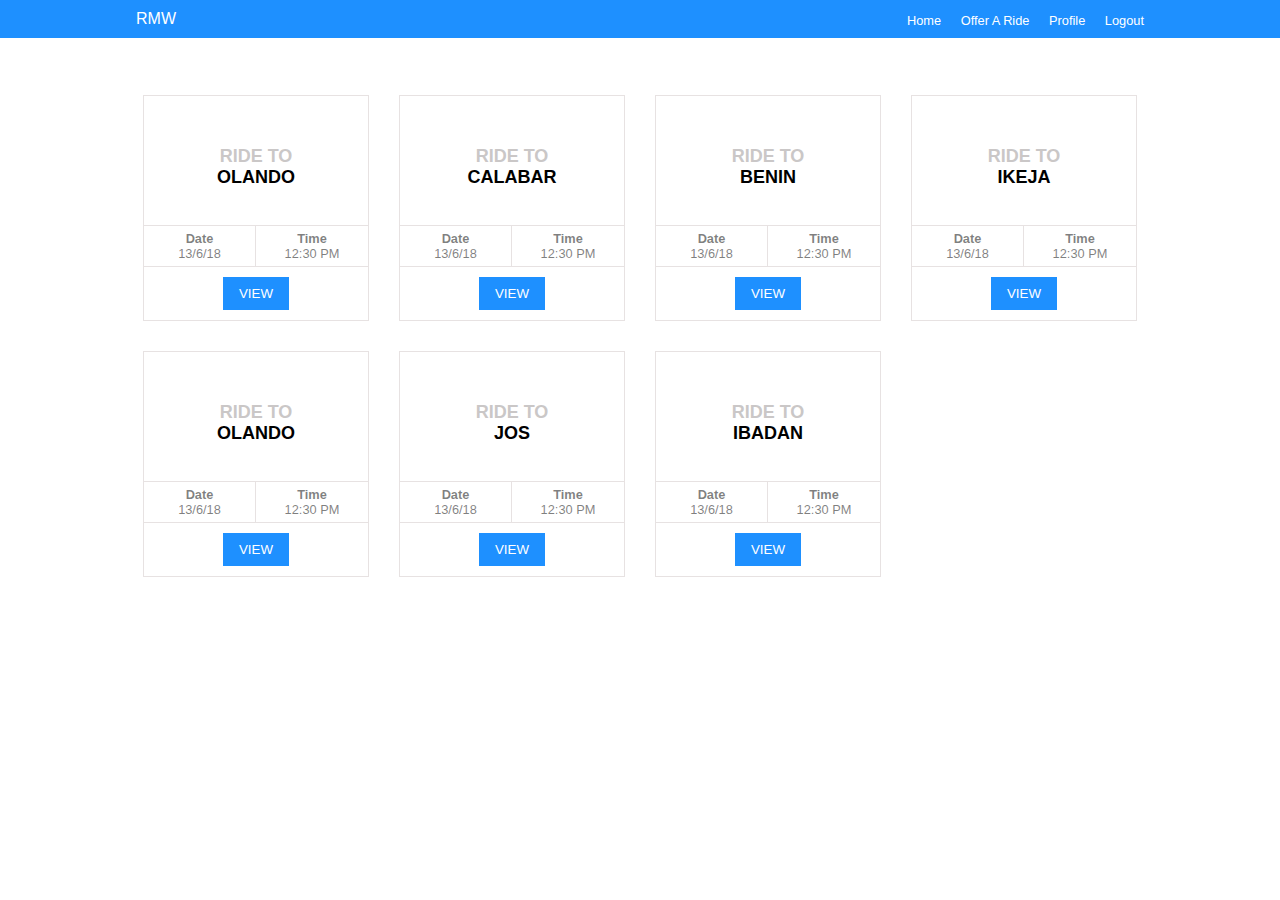
==== UI/home.html @ 4ae58b9e "all rides' page view and detail view works, users can make a request to join a ride" ====
<!DOCTYPE html>
<html lang="en">
<head>
    <meta charset="UTF-8">
    <meta name="viewport" content="width=device-width, initial-scale=1.0">
    <meta http-equiv="X-UA-Compatible" content="ie=edge">
    <title>Ride My Way | Home</title>
    <meta name="viewport" content="width=device-width, initial-scale=1">
    <link rel="stylesheet" type="text/css" media="screen" href="./css/style.css" />
</head>
<body>

    <div class="modal" id="detail-modal">
        <div class="modal-content animate">
            <div class="tile">
                <div class="tile-heading center-text">
                    <h4>RIDE TO <span>OLANDO</span></h4>
                    <p class="smaller"><strong>from: </strong><span>5, Main str. ketu</span></p>
                    <span class="message smaller"></span>
                </div>

                <div class="tile-body">
                    <div class="row">
                        <div class="co-xl-6 co-lg-6 co-md-6 co-sm-6 co-xs-6 center-text border">
                            <p class="data-heading small">Date</p>
                            <p class="small date">13/6/18</p>
                        </div>
                        <div class="co-xl-6 co-lg-6 co-md-6 co-sm-6 co-xs-6 center-text">
                            <p class="data-heading small">Time</p>
                            <p class="small time">12:30 PM</p>
                        </div>
                    </div>
                </div>

                <div class="tile-body not-first center-text">
                    <p class="data-heading small">Driver</p>
                    <p class="small driver">Philip Newman</p>
                </div>

                <div class="tile-footer center-text">
                    <button class="button button-blue close">CLOSE</button>
                    <button class="button button-white join">JOIN</button>
                </div>
            </div>
        </div>
    </div>
    
    <nav class="navigation">
        <div class="navbar">
            <ul class="nav-items nav-left">
                <li class="nav-item"> <a href="./index.html">RMW</a> </li>
            </ul>
            <ul class="nav-items nav-right">
                <li class="nav-item"> <a href="./home.html">Home</a> </li>
                <li class="nav-item"> <a href="./offer_ride.html">Offer A Ride</a> </li>
                <li class="nav-item"> <a href="./profile.html">Profile</a> </li>
                <li class="nav-item"> <a href="./index.html">Logout</a> </li>
            </ul>
        </div>
    </nav>


    <main class="wrapper dropdown">
        <div class="row">

            <div class="co-xl-3 co-lg-3 co-md-4 co-sm-6">
                <div class="tile">
                    <div class="tile-heading center-text">
                        <h4>RIDE TO <br><span>OLANDO</span></h4>
                    </div>

                    <div class="tile-body">
                        <div class="row">
                            <div class="co-xl-6 co-lg-6 co-md-6 co-sm-6 co-xs-6 center-text border">
                                <p class="data-heading small">Date</p>
                                <p class="small">13/6/18</p>
                            </div>
                            <div class="co-xl-6 co-lg-6 co-md-6 co-sm-6 co-xs-6 center-text">
                                <p class="data-heading small">Time</p>
                                <p class="small">12:30 PM</p>
                            </div>
                        </div>
                    </div>

                    <div class="tile-footer center-text">
                        <button data-ride-info='{"driver":"John", "destination": "OLANDO", "date":"13/6/18", "time":"12:31 PM", "from":"5, Main str. ketu"}' class="button button-blue view">VIEW</button>
                    </div>
                </div>
            </div>

            <div class="co-xl-3 co-lg-3 co-md-4 co-sm-6">
                <div class="tile">
                    <div class="tile-heading center-text">
                        <h4>RIDE TO <br><span>CALABAR</span></h4>
                    </div>

                    <div class="tile-body">
                        <div class="row">
                            <div class="co-xl-6 co-lg-6 co-md-6 co-sm-6 co-xs-6 center-text border">
                                <p class="data-heading small">Date</p>
                                <p class="small">13/6/18</p>
                            </div>
                            <div class="co-xl-6 co-lg-6 co-md-6 co-sm-6 co-xs-6 center-text">
                                <p class="data-heading small">Time</p>
                                <p class="small">12:30 PM</p>
                            </div>
                        </div>
                    </div>

                    <div class="tile-footer center-text">
                        <button data-ride-info='{"driver":"Apkorsu", "destination": "CALABAR", "date":"13/6/18", "time":"12:31 PM", "from":"12, Main Str. Boystown"}' class="button button-blue view">VIEW</button>
                    </div>
                </div>
            </div>

            <div class="co-xl-3 co-lg-3 co-md-4 co-sm-6">
                <div class="tile">
                    <div class="tile-heading center-text">
                        <h4>RIDE TO <br><span>BENIN</span></h4>
                    </div>

                    <div class="tile-body">
                        <div class="row">
                            <div class="co-xl-6 co-lg-6 co-md-6 co-sm-6 co-xs-6 center-text border">
                                <p class="data-heading small">Date</p>
                                <p class="small">13/6/18</p>
                            </div>
                            <div class="co-xl-6 co-lg-6 co-md-6 co-sm-6 co-xs-6 center-text">
                                <p class="data-heading small">Time</p>
                                <p class="small">12:30 PM</p>
                            </div>
                        </div>
                    </div>

                    <div class="tile-footer center-text">
                        <button data-ride-info='{"driver":"Uyosia", "destination": "BENIN", "date":"13/6/18", "time":"12:31 PM", "from":"12, Main Str. Boystown"}' class="button button-blue view">VIEW</button>
                    </div>
                </div>
            </div>

            <div class="co-xl-3 co-lg-3 co-md-4 co-sm-6">
                <div class="tile">
                    <div class="tile-heading center-text">
                        <h4>RIDE TO <br><span>IKEJA</span></h4>
                    </div>

                    <div class="tile-body">
                        <div class="row">
                            <div class="co-xl-6 co-lg-6 co-md-6 co-sm-6 co-xs-6 center-text border">
                                <p class="data-heading small">Date</p>
                                <p class="small">13/6/18</p>
                            </div>
                            <div class="co-xl-6 co-lg-6 co-md-6 co-sm-6 co-xs-6 center-text">
                                <p class="data-heading small">Time</p>
                                <p class="small">12:30 PM</p>
                            </div>
                        </div>
                    </div>

                    <div class="tile-footer center-text">
                        <button data-ride-info='{"driver":"Dowins", "destination": "IKEJA", "date":"13/6/18", "time":"12:31 PM", "from":"34, Island str. Yaba"}' class="button button-blue view">VIEW</button>
                    </div>
                </div>
            </div>

            <div class="co-xl-3 co-lg-3 co-md-4 co-sm-6">
                <div class="tile">
                    <div class="tile-heading center-text">
                        <h4>RIDE TO <br><span>OLANDO</span></h4>
                    </div>

                    <div class="tile-body">
                        <div class="row">
                            <div class="co-xl-6 co-lg-6 co-md-6 co-sm-6 co-xs-6 center-text border">
                                <p class="data-heading small">Date</p>
                                <p class="small">13/6/18</p>
                            </div>
                            <div class="co-xl-6 co-lg-6 co-md-6 co-sm-6 co-xs-6 center-text">
                                <p class="data-heading small">Time</p>
                                <p class="small">12:30 PM</p>
                            </div>
                        </div>
                    </div>

                    <div class="tile-footer center-text">
                        <button data-ride-info='{"driver":"Philip", "destination": "Olando", "date":"13/6/18", "time":"12:31 PM", "from":"12, Main Str. Boystown"}' class="button button-blue view">VIEW</button>
                    </div>
                </div>
            </div>

            <div class="co-xl-3 co-lg-3 co-md-4 co-sm-6">
                <div class="tile">
                    <div class="tile-heading center-text">
                        <h4>RIDE TO <br><span>JOS</span></h4>
                    </div>

                    <div class="tile-body">
                        <div class="row">
                            <div class="co-xl-6 co-lg-6 co-md-6 co-sm-6 co-xs-6 center-text border">
                                <p class="data-heading small">Date</p>
                                <p class="small">13/6/18</p>
                            </div>
                            <div class="co-xl-6 co-lg-6 co-md-6 co-sm-6 co-xs-6 center-text">
                                <p class="data-heading small">Time</p>
                                <p class="small">12:30 PM</p>
                            </div>
                        </div>
                    </div>

                    <div class="tile-footer center-text">
                        <button data-ride-info='{"driver":"Haruna", "destination": "JOS", "date":"13/6/18", "time":"12:31 PM", "from":"12, Main Str. Boystown"}' class="button button-blue view">VIEW</button>
                    </div>
                </div>
            </div>

            <div class="co-xl-3 co-lg-3 co-md-4 co-sm-6">
                <div class="tile">
                    <div class="tile-heading center-text">
                        <h4>RIDE TO <br><span>IBADAN</span></h4>
                    </div>

                    <div class="tile-body">
                        <div class="row">
                            <div class="co-xl-6 co-lg-6 co-md-6 co-sm-6 co-xs-6 center-text border">
                                <p class="data-heading small">Date</p>
                                <p class="small">13/6/18</p>
                            </div>
                            <div class="co-xl-6 co-lg-6 co-md-6 co-sm-6 co-xs-6 center-text">
                                <p class="data-heading small">Time</p>
                                <p class="small">12:30 PM</p>
                            </div>
                        </div>
                    </div>

                    <div class="tile-footer center-text">
                        <button data-ride-info='{"driver":"Segun", "destination": "IBADAN", "date":"13/6/18", "time":"12:31 PM", "from":"12, Main Str. Boystown"}' class="button button-blue view">VIEW</button>
                    </div>
                </div>
            </div>

        </div>
    </main>

    <script src="./js/jquery.min.js"></script>  
    <script src="./js/main.js"></script>    
</body>
</html>
---- UI/css/style.css ----
p, ul, li, div {
    margin: 0;
    padding: 0;
}
body {
    margin: 0;
    padding: 0;
    font-family: 'Segoe UI', Tahoma, Geneva, Verdana, sans-serif;
    overflow-x: hidden;
}

/****MY CSS GRID****/
* {
    box-sizing: border-box;
}
.dropdown {
    padding-top: 80px;
}
.wrapper {
    width: 80%;
    margin-left: auto;
    margin-right: auto;
}

/*FOR ALL COLUMNS***/

[class*="co-"] {
    float: left;
    padding: 15px;
}

.row::after {
    content: "";
    clear: both;
    display: table;
}

/* For mobile phones: */
[class*="co-"] {
    width: 100%;
}


/* Extra small devices (phones, 600px and down) */
@media only screen and (max-width: 600px) {
    .co-xs-1 {width: 8.33%;}
    .co-xs-2 {width: 16.66%;}
    .co-xs-3 {width: 25%;}
    .co-xs-4 {width: 33.33%;}
    .co-xs-5 {width: 41.66%;}
    .co-xs-6 {width: 50%;}
    .co-xs-7 {width: 58.33%;}
    .co-xs-8 {width: 66.66%;}
    .co-xs-9 {width: 75%;}
    .co-xs-10 {width: 83.33%;}
    .co-xs-11 {width: 91.66%;}
    .co-xs-12 {width: 100%;}
} 

/* Small devices (portrait tablets and large phones, 600px and up) */
@media only screen and (min-width: 600px) {
    .co-sm-1 {width: 8.33%;}
    .co-sm-2 {width: 16.66%;}
    .co-sm-3 {width: 25%;}
    .co-sm-4 {width: 33.33%;}
    .co-sm-5 {width: 41.66%;}
    .co-sm-6 {width: 50%;}
    .co-sm-7 {width: 58.33%;}
    .co-sm-8 {width: 66.66%;}
    .co-sm-9 {width: 75%;}
    .co-sm-10 {width: 83.33%;}
    .co-sm-11 {width: 91.66%;}
    .co-sm-12 {width: 100%;}
} 

/* Medium devices (landscape tablets, 768px and up) */
@media only screen and (min-width: 768px) {
    .co-md-1 {width: 8.33%;}
    .co-md-2 {width: 16.66%;}
    .co-md-3 {width: 25%;}
    .co-md-4 {width: 33.33%;}
    .co-md-5 {width: 41.66%;}
    .co-md-6 {width: 50%;}
    .co-md-7 {width: 58.33%;}
    .co-md-8 {width: 66.66%;}
    .co-md-9 {width: 75%;}
    .co-md-10 {width: 83.33%;}
    .co-md-11 {width: 91.66%;}
    .co-md-12 {width: 100%;}
} 

/* Large devices (laptops/desktops, 992px and up) */
@media only screen and (min-width: 992px) {
    .co-lg-1 {width: 8.33%;}
    .co-lg-2 {width: 16.66%;}
    .co-lg-3 {width: 25%;}
    .co-lg-4 {width: 33.33%;}
    .co-lg-5 {width: 41.66%;}
    .co-lg-6 {width: 50%;}
    .co-lg-7 {width: 58.33%;}
    .co-lg-8 {width: 66.66%;}
    .co-lg-9 {width: 75%;}
    .co-lg-10 {width: 83.33%;}
    .co-lg-11 {width: 91.66%;}
    .co-lg-12 {width: 100%;}
} 

/* Extra large devices (large laptops and desktops, 1200px and up) */
@media only screen and (min-width: 1200px) {
    .co-xl-1 {width: 8.33%;}
    .co-xl-2 {width: 16.66%;}
    .co-xl-3 {width: 25%;}
    .co-xl-4 {width: 33.33%;}
    .co-xl-5 {width: 41.66%;}
    .co-xl-6 {width: 50%;}
    .co-xl-7 {width: 58.33%;}
    .co-xl-8 {width: 66.66%;}
    .co-xl-9 {width: 75%;}
    .co-xl-10 {width: 83.33%;}
    .co-xl-11 {width: 91.66%;}
    .co-xl-12 {width: 100%;}
}
.center-text {
    text-align: center;
}
.small {
    font-size: 80%;
}
.smaller {
    font-size: 70%;
}
.tile {
    padding: 0;
    border: 1px solid rgb(231, 226, 226);
    background: white;
}

.tile .tile-heading {
    padding: 10px;
    border-bottom: 1px solid rgb(231, 226, 226);
    background: white;
    border-top-left-radius: 3px;
    border-top-right-radius: 3px;
    height: 130px;
}
.tile .tile-heading span.message {
    color: rgb(116, 163, 22);
}
.tile .tile-heading h4 {
    font-family: 'Lucida Sans', 'Lucida Sans Regular', 'Lucida Grande', 'Lucida Sans Unicode', Geneva, Verdana, sans-serif;
    font-size: 18px;
    color: rgb(202, 199, 199);
    margin: 40px 0;
}
.tile .tile-heading h4 span {
    color: black;
}
.tile .tile-body {
    padding: 0;
    border-bottom: 1px solid rgb(231, 226, 226);
    color: rgba(0, 0, 0, 0.5);
}

.tile .tile-body [class*="co-"] {
    padding: 5px;
}
.tile .tile-body.not-first {
    padding: 30px 10px;
}
.tile .tile-footer {
    padding: 10px;
    background: white;
    border-bottom-left-radius: 3px;
    border-bottom-right-radius: 3px;
}
.tile .tile-body .data-heading {
    font-weight: bold;
}

.tile .tile-body .border {
    border-right: 1px solid rgb(231, 226, 226);
}
/****MODAL STYLINGS***/
.modal#detail-modal {
    display: none; 
    position: fixed;
    z-index: 1; 
    left: 0;
    top: 0;
    width: 100%; 
    height: 100%; 
    overflow: auto;
    background-color: rgba(0,0,0,0.6);
    padding-top: 60px;
}
.modal#detail-modal .modal-content {
    width: 45%;
    margin: 5% auto 10% auto;
}
.modal#detail-modal .tile{
    border: 0 !important;
    border-radius: 3px;
    box-shadow: 0 3px 5px 2px rgba(0, 0, 0, 0.2);
}
.modal#detail-modal .tile .tile-heading {
    padding: 50px 10px;
}
.modal#detail-modal .tile .tile-heading h4 {
    margin: 0;
}

/*****NAVIGATION******/
nav {
    margin: 0;
    background: dodgerblue;
    padding: 0;
    position: fixed;
    top: 0;
    right: 0;
    left: 0;
}

nav .navbar {
    margin-left: auto;
    margin-right: auto;
    width: 80%;
}

nav ul {
    margin: 0;
    padding: 0;
    list-style: none;
}
nav ul > li {
    display: inline-block;
}
nav ul > li a:hover {
    color: skyblue;
}
nav ul > li > a {
    text-decoration: none;
    color:white;
    display: inline-block;
    padding: 10px 8px;
}
.nav-left {
    float: left;
    font-size: 100%;
}
.nav-right {
    float: right;
    font-size: 80%;
    margin-top: 3px;
}

/***PAGE CONTENT***/
.content {
    width: 100%;
    margin-top: 0;
    padding: 14% 0 10%;
}

.content .content-inner {
    width: 80%;
    margin-left: auto;
    margin-right: auto;
    text-align: center;
}
p.welcome-message {
    margin-bottom: 30px;
}

@media(max-width: 780px) {
    .content {
        padding-top: 100px !important;
    }
}
@media(min-width: 780px) {
    p.welcome-message {
        padding: 0 30%;
    }
}
.button {
    padding: 8px 15px;
    border: 1px solid transparent; 
    cursor: pointer;
}
.button-white {
    color: dodgerblue;
    background: white;
    border-color: dodgerblue;
}
.button-white:hover {
    color: white;
    background: dodgerblue;
    border-color: transparent;
}
.button-blue {
    background: dodgerblue;
    color: white;
}
.button-blue:hover {
    background: transparent;
    border-color: dodgerblue;
    color: dodgerblue;
}


/*lOGIN PAGE AND REGISTER PAGE STYLES**/

form input {
    width: 100%;
    box-sizing: border-box;
    padding: 5px;
    line-height: 1.5;
    font-size: 16px;
    margin: 10px 0;
    border: 1px solid lightgray;
}

@media(min-width: 720px) {
    form input {
        width: 40%;
    }
}

p.error-message {
    color: orangered;
    font-size: 13px;
    margin: 0;
}






.animate {
    -webkit-animation: animatezoom 0.6s;
    animation: animatezoom 0.6s
}

@-webkit-keyframes animatezoom {
    from {-webkit-transform: scale(0)} 
    to {-webkit-transform: scale(1)}
}
    
@keyframes animatezoom {
    from {transform: scale(0)} 
    to {transform: scale(1)}
}
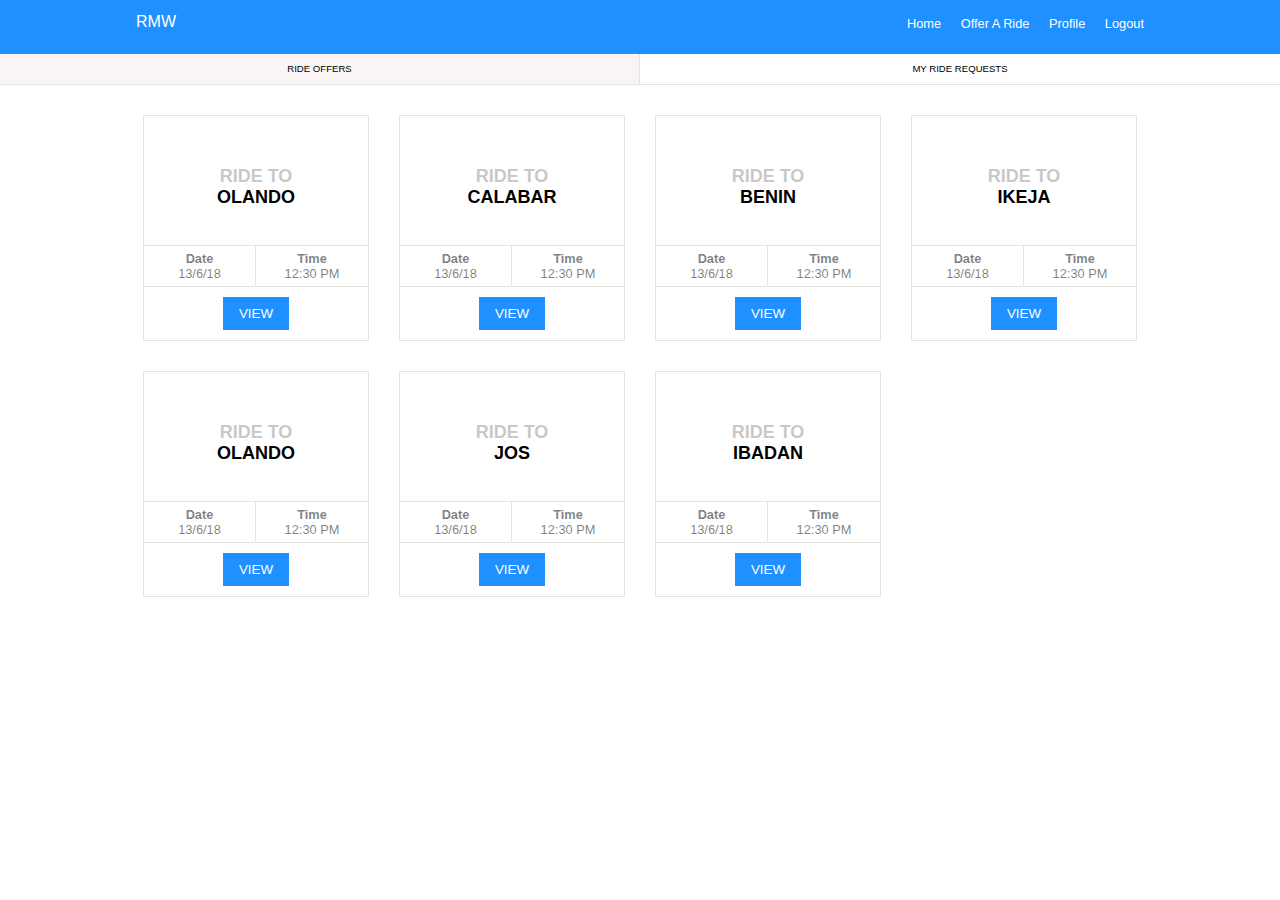
==== commit 59c96d19: "added a request page for displaying ride requests" ====
--- a/UI/home.html
+++ b/UI/home.html
@@ -46,7 +46,7 @@
     </div>
     
     <nav class="navigation">
-        <div class="navbar">
+        <div class="navbar wrapper">
             <ul class="nav-items nav-left">
                 <li class="nav-item"> <a href="./index.html">RMW</a> </li>
             </ul>
@@ -59,6 +59,17 @@
         </div>
     </nav>
 
+    <div class="submenu row">
+        <a href="./home.html" class="link active co-xl-6 co-lg-6 co-md-6 co-sm-6 co-xs-6 center-text border">
+            <p >RIDE OFFERS</p>
+        </a>
+        <a href="./requests.html" class="co-xl-6 co-lg-6 co-md-6 co-sm-6 co-xs-6 center-text">
+            <p >MY RIDE REQUESTS</p>
+        </a>
+    </div>
+
+    
+
 
     <main class="wrapper dropdown">
         <div class="row">
--- a/UI/css/style.css
+++ b/UI/css/style.css
@@ -1,4 +1,4 @@
-p, ul, li, div {
+p, ul, li, div, a {
     margin: 0;
     padding: 0;
 }
@@ -14,12 +14,13 @@
     box-sizing: border-box;
 }
 .dropdown {
-    padding-top: 80px;
+    padding-top: 100px;
 }
 .wrapper {
     width: 80%;
     margin-left: auto;
     margin-right: auto;
+    text-align: center;
 }
 
 /*FOR ALL COLUMNS***/
@@ -123,12 +124,23 @@
 .center-text {
     text-align: center;
 }
+.left-text {
+    text-align: left;
+}
+.right-text {
+    text-align: right;
+}
 .small {
     font-size: 80%;
 }
 .smaller {
     font-size: 70%;
 }
+.link.active {
+    background: rgb(250, 245, 245);
+    color: black;
+}
+
 .tile {
     padding: 0;
     border: 1px solid rgb(231, 226, 226);
@@ -177,7 +189,7 @@
     font-weight: bold;
 }
 
-.tile .tile-body .border {
+.border {
     border-right: 1px solid rgb(231, 226, 226);
 }
 /****MODAL STYLINGS***/
@@ -218,14 +230,28 @@
     top: 0;
     right: 0;
     left: 0;
-}
-
-nav .navbar {
-    margin-left: auto;
-    margin-right: auto;
-    width: 80%;
-}
-
+    height: 54px;
+    z-index: 1;
+}
+.submenu {
+    background: white;
+    border-bottom: 1px solid rgb(231, 226, 226);
+    position: fixed;
+    top: 53px;
+    left: 0;
+    right: 0;
+}
+
+.submenu a {
+    text-decoration: none;
+    font-size: 60%;
+    color: black;
+    cursor: pointer;
+    padding: 10px;
+}
+.submenu a:hover {
+    background: rgb(250, 245, 245);
+}
 nav ul {
     margin: 0;
     padding: 0;
@@ -241,7 +267,11 @@
     text-decoration: none;
     color:white;
     display: inline-block;
-    padding: 10px 8px;
+    padding: 13px 8px;
+}
+nav .navbar {
+    overflow: auto;
+
 }
 .nav-left {
     float: left;
@@ -252,6 +282,7 @@
     font-size: 80%;
     margin-top: 3px;
 }
+
 
 /***PAGE CONTENT***/
 .content {
@@ -260,12 +291,7 @@
     padding: 14% 0 10%;
 }
 
-.content .content-inner {
-    width: 80%;
-    margin-left: auto;
-    margin-right: auto;
-    text-align: center;
-}
+
 p.welcome-message {
     margin-bottom: 30px;
 }
@@ -277,7 +303,7 @@
 }
 @media(min-width: 780px) {
     p.welcome-message {
-        padding: 0 30%;
+        padding: 0 20%;
     }
 }
 .button {
@@ -330,11 +356,36 @@
     margin: 0;
 }
 
-
-
-
-
-
+/***REQUESTS PAGE STYLES***/
+.inner-container {
+    min-height: 56px;
+    border: 1px solid rgb(231, 226, 226);
+    border-radius: 3px;
+    width: 100%;
+    margin: 15px auto;
+}
+
+@media only screen and (min-width: 992px) {
+    .inner-container {
+        width: 80%;
+    }
+}
+
+.inner-container [class*="co-"] {
+    padding: 10px;
+}
+
+.inner-container .request-msg {
+    line-height: 2.2;
+}
+
+
+
+
+
+
+
+/****MODAL ANIMATION***/
 .animate {
     -webkit-animation: animatezoom 0.6s;
     animation: animatezoom 0.6s
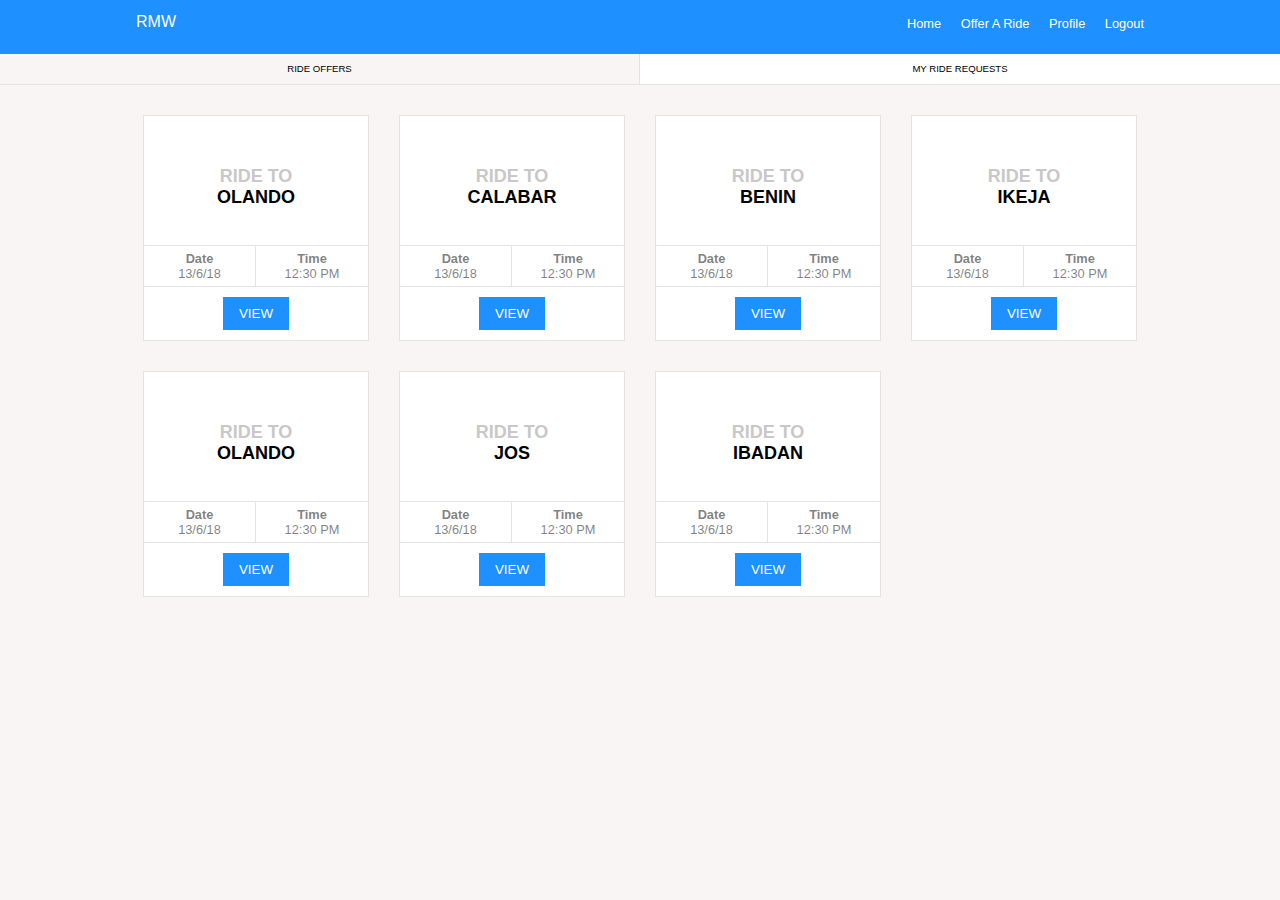
==== commit cc8802ef: "users view ride requests, accep or reject them" ====
--- a/UI/home.html
+++ b/UI/home.html
@@ -8,7 +8,7 @@
     <meta name="viewport" content="width=device-width, initial-scale=1">
     <link rel="stylesheet" type="text/css" media="screen" href="./css/style.css" />
 </head>
-<body>
+<body id="offers-body">
 
     <div class="modal" id="detail-modal">
         <div class="modal-content animate">
--- a/UI/css/style.css
+++ b/UI/css/style.css
@@ -7,6 +7,9 @@
     padding: 0;
     font-family: 'Segoe UI', Tahoma, Geneva, Verdana, sans-serif;
     overflow-x: hidden;
+}
+#request-body, #offers-body {
+    background: rgb(250, 245, 245);
 }
 
 /****MY CSS GRID****/
@@ -141,6 +144,12 @@
     color: black;
 }
 
+.square {
+    background: white;
+    border: 1px solid rgb(231, 226, 226);
+    padding: 20px 10px;
+}
+
 .tile {
     padding: 0;
     border: 1px solid rgb(231, 226, 226);
@@ -193,7 +202,7 @@
     border-right: 1px solid rgb(231, 226, 226);
 }
 /****MODAL STYLINGS***/
-.modal#detail-modal {
+.modal{
     display: none; 
     position: fixed;
     z-index: 1; 
@@ -205,9 +214,10 @@
     background-color: rgba(0,0,0,0.6);
     padding-top: 60px;
 }
-.modal#detail-modal .modal-content {
+.modal .modal-content {
     width: 45%;
     margin: 5% auto 10% auto;
+
 }
 .modal#detail-modal .tile{
     border: 0 !important;
@@ -220,6 +230,18 @@
 .modal#detail-modal .tile .tile-heading h4 {
     margin: 0;
 }
+.modal#reject-ride-request-modal .tile {
+    border-radius: 3px;
+    border: 0;
+}
+.modal#reject-ride-request-modal .tile .tile-body{
+    padding: 45px 10px 40px;
+}
+
+
+
+
+
 
 /*****NAVIGATION******/
 nav {
@@ -363,6 +385,7 @@
     border-radius: 3px;
     width: 100%;
     margin: 15px auto;
+    background: white;
 }
 
 @media only screen and (min-width: 992px) {
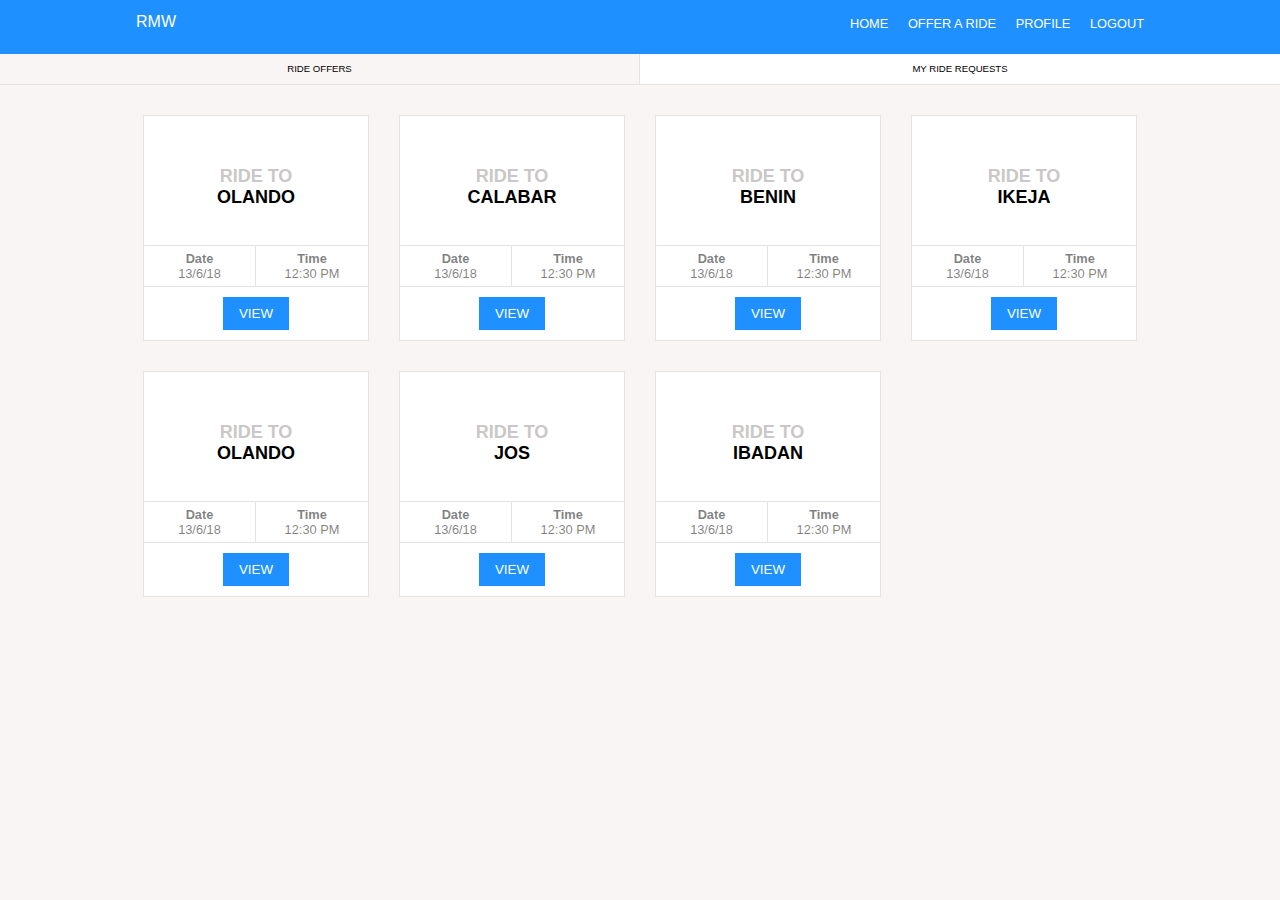
==== commit 5e842801: "add offer modal pop added, request deletion error fixed" ====
--- a/UI/home.html
+++ b/UI/home.html
@@ -10,7 +10,43 @@
 </head>
 <body id="offers-body">
 
-    <div class="modal" id="detail-modal">
+    <div class="modal" id="add-offer-modal"><!--ADD OFFER MODAL STARTS-->
+        <div class="modal-content animate">
+            <form action="#" method="POST">
+                <div class="row">
+                    <p class="success-message small center-text"></p>
+                    <div class="co-xl-12 co-lg-12 co-md-12 co-sm-12">
+                        <p class="smaller">Destination <span class="error-message">  </span> </p>
+                        <input type="text" name="destination">
+                    </div>
+
+                    <div class="co-xl-6 co-lg-6 co-md-6 co-sm-6">
+                        <p class="smaller">Date <span class="error-message">  </span> </p>
+                        <input type="date" name="date">
+                    </div>
+
+                    <div class="co-xl-6 co-lg-6 co-md-6 co-sm-6">
+                        <p class="smaller">Time <span class="error-message">  </span> </p>
+                        <input type="time" name="time">
+                    </div>
+
+                    <div class="co-xl-12 co-lg-12 co-md-12 co-sm-12">
+                        <p class="smaller">Takeoff Venue <span class="error-message">  </span> </p>
+                        <input type="text" name="takeoff_venue">
+                    </div>
+
+                    <div class="co-xl-12 co-lg-12 co-md-12 co-sm-12 right-text">
+                        <button type="button" class="button button-white close">CLOSE</button>                        
+                        <button type="submit" class="button button-blue create">CREATE OFFER</button>                      
+                    </div>
+                    
+                    
+                </div>
+            </form>
+        </div>
+    </div><!--OFFER A RIDE MODAL END-->
+
+    <div class="modal" id="detail-modal"><!--RIDE DETAIL MODAL STARTS-->
         <div class="modal-content animate">
             <div class="tile">
                 <div class="tile-heading center-text">
@@ -43,23 +79,25 @@
                 </div>
             </div>
         </div>
-    </div>
+    </div><!--RIDE DETAIL MODAL ENDS-->
     
-    <nav class="navigation">
+    <nav class="navigation"><!--NAVIGATIONAL BAR STARTS-->
         <div class="navbar wrapper">
             <ul class="nav-items nav-left">
                 <li class="nav-item"> <a href="./index.html">RMW</a> </li>
             </ul>
             <ul class="nav-items nav-right">
                 <li class="nav-item"> <a href="./home.html">Home</a> </li>
-                <li class="nav-item"> <a href="./offer_ride.html">Offer A Ride</a> </li>
+                <li class="nav-item"> <a href="#">Offer A Ride</a> </li>
                 <li class="nav-item"> <a href="./profile.html">Profile</a> </li>
                 <li class="nav-item"> <a href="./index.html">Logout</a> </li>
             </ul>
         </div>
     </nav>
 
-    <div class="submenu row">
+
+
+    <div class="submenu row"><!--SUBMENU BAR STARTS-->
         <a href="./home.html" class="link active co-xl-6 co-lg-6 co-md-6 co-sm-6 co-xs-6 center-text border">
             <p >RIDE OFFERS</p>
         </a>
--- a/UI/css/style.css
+++ b/UI/css/style.css
@@ -217,7 +217,6 @@
 .modal .modal-content {
     width: 45%;
     margin: 5% auto 10% auto;
-
 }
 .modal#detail-modal .tile{
     border: 0 !important;
@@ -237,7 +236,29 @@
 .modal#reject-ride-request-modal .tile .tile-body{
     padding: 45px 10px 40px;
 }
-
+.modal#add-offer-modal .modal-content form {
+    border-radius: 3px;
+    background: white; 
+}
+.modal#add-offer-modal .modal-content form .row {
+    padding: 13px 13px;
+}
+.modal#add-offer-modal .modal-content form .row [class*="co-"] {
+    padding: 6px 5px;
+    position: relative;
+}
+.modal#add-offer-modal .modal-content form .row [class*="co-"] input{
+    width: 100%;
+    background: rgb(250, 245, 245);
+    border-radius: 3px;
+}
+.success-message {
+    color: rgb(116, 163, 22);
+    font-size: 14px;
+}
+.error-message {
+    color: rgb(255, 35, 6);
+}
 
 
 
@@ -293,7 +314,6 @@
 }
 nav .navbar {
     overflow: auto;
-
 }
 .nav-left {
     float: left;
@@ -302,6 +322,7 @@
 .nav-right {
     float: right;
     font-size: 80%;
+    text-transform: uppercase;
     margin-top: 3px;
 }
 
